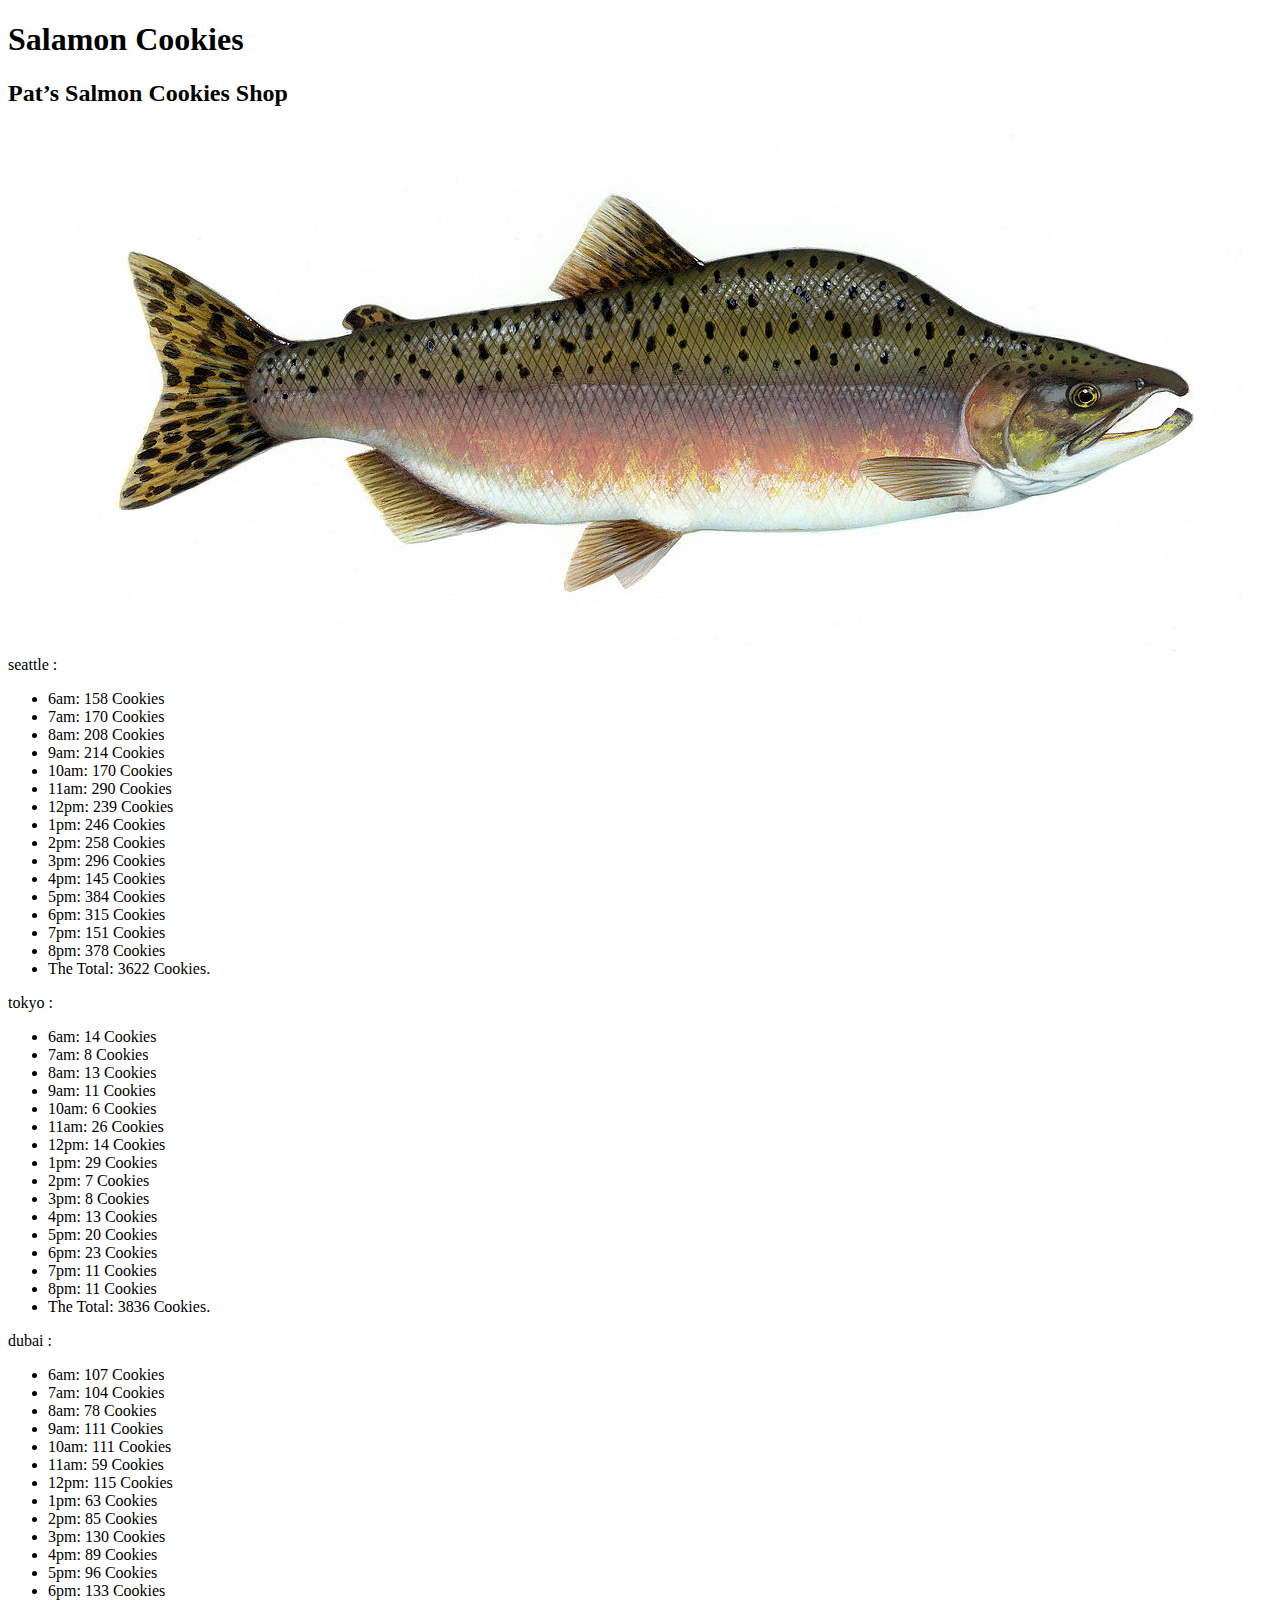
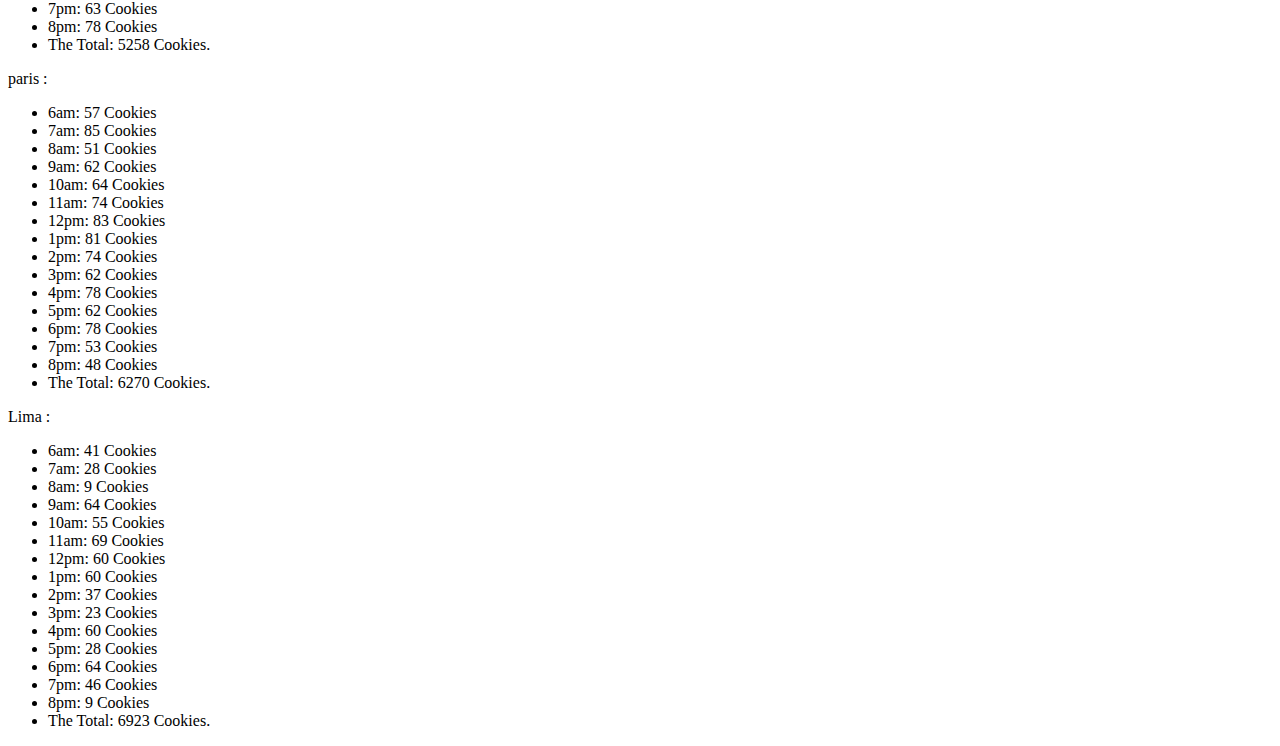
==== sales.html @ 010ffc2c "finished" ====
<!DOCTYPE html>
<html lang="en">
<head>
    <title>Cookies Shop</title>
</head>
<body>
    <header>
        <h1>
            Salamon Cookies
        </h1>
    </header>
    <main>
        <h2>
            Pat’s Salmon Cookies Shop
        </h2>
    </main>
    <div id='TheParent'></div>

    <script src="js/app.js"></script>
</body>
</html>
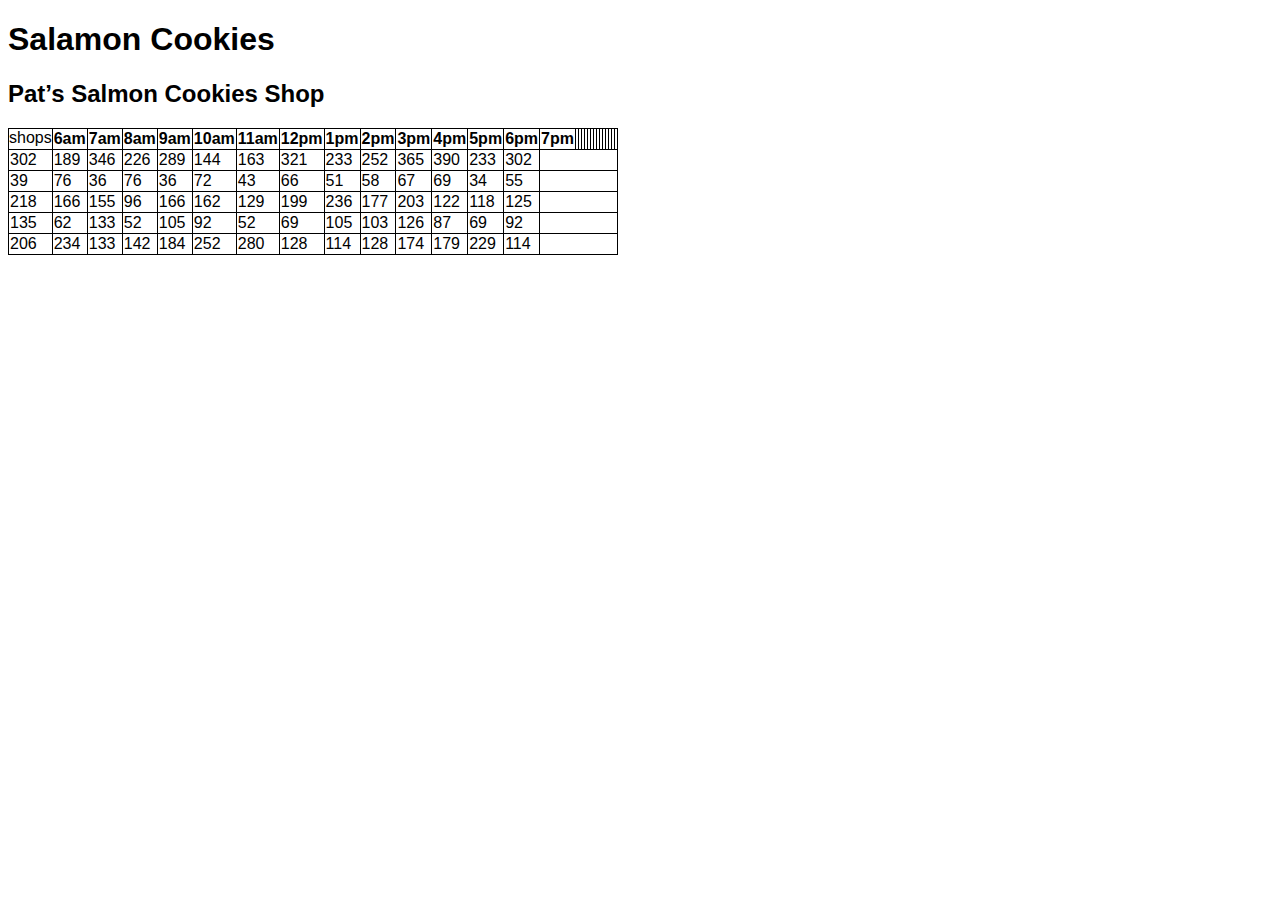
==== commit 2ee2f783: "lab07" ====
--- a/sales.html
+++ b/sales.html
@@ -1,6 +1,7 @@
 <!DOCTYPE html>
 <html lang="en">
 <head>
+    <link rel="stylesheet" href="css/style.css">
     <title>Cookies Shop</title>
 </head>
 <body>
--- a/css/style.css
+++ b/css/style.css
@@ -0,0 +1,10 @@
+  
+* {
+    font-family: Arial, sans-serif;
+  }
+  
+  
+  table,tr,th,td{
+    border: 1px solid black;
+    border-collapse: collapse;
+  }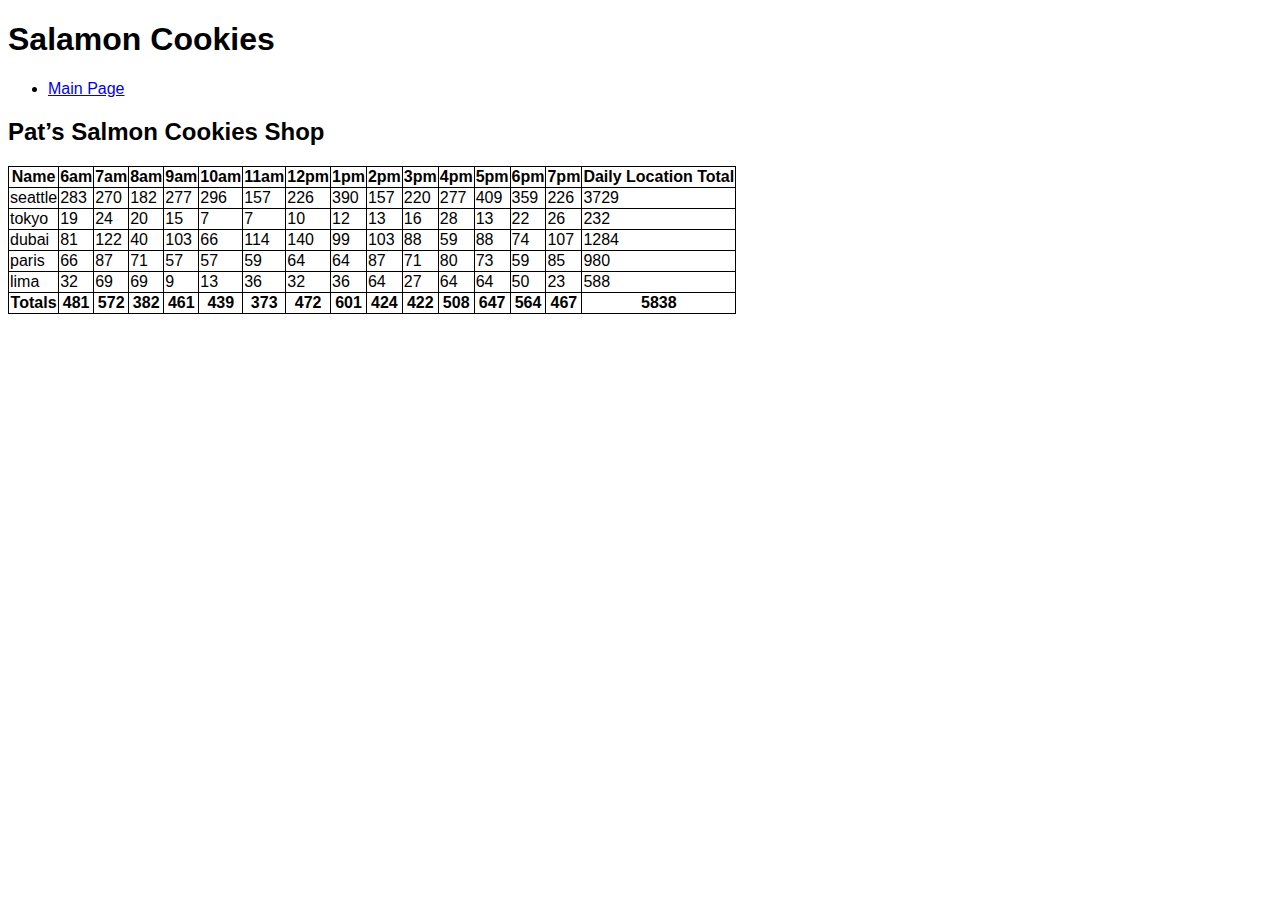
==== commit ddc8aeae: "finished lab08b" ====
--- a/sales.html
+++ b/sales.html
@@ -9,6 +9,9 @@
         <h1>
             Salamon Cookies
         </h1>
+        <ul>
+            <li><a href="index.html">Main Page</a></li>
+        </ul>
     </header>
     <main>
         <h2>
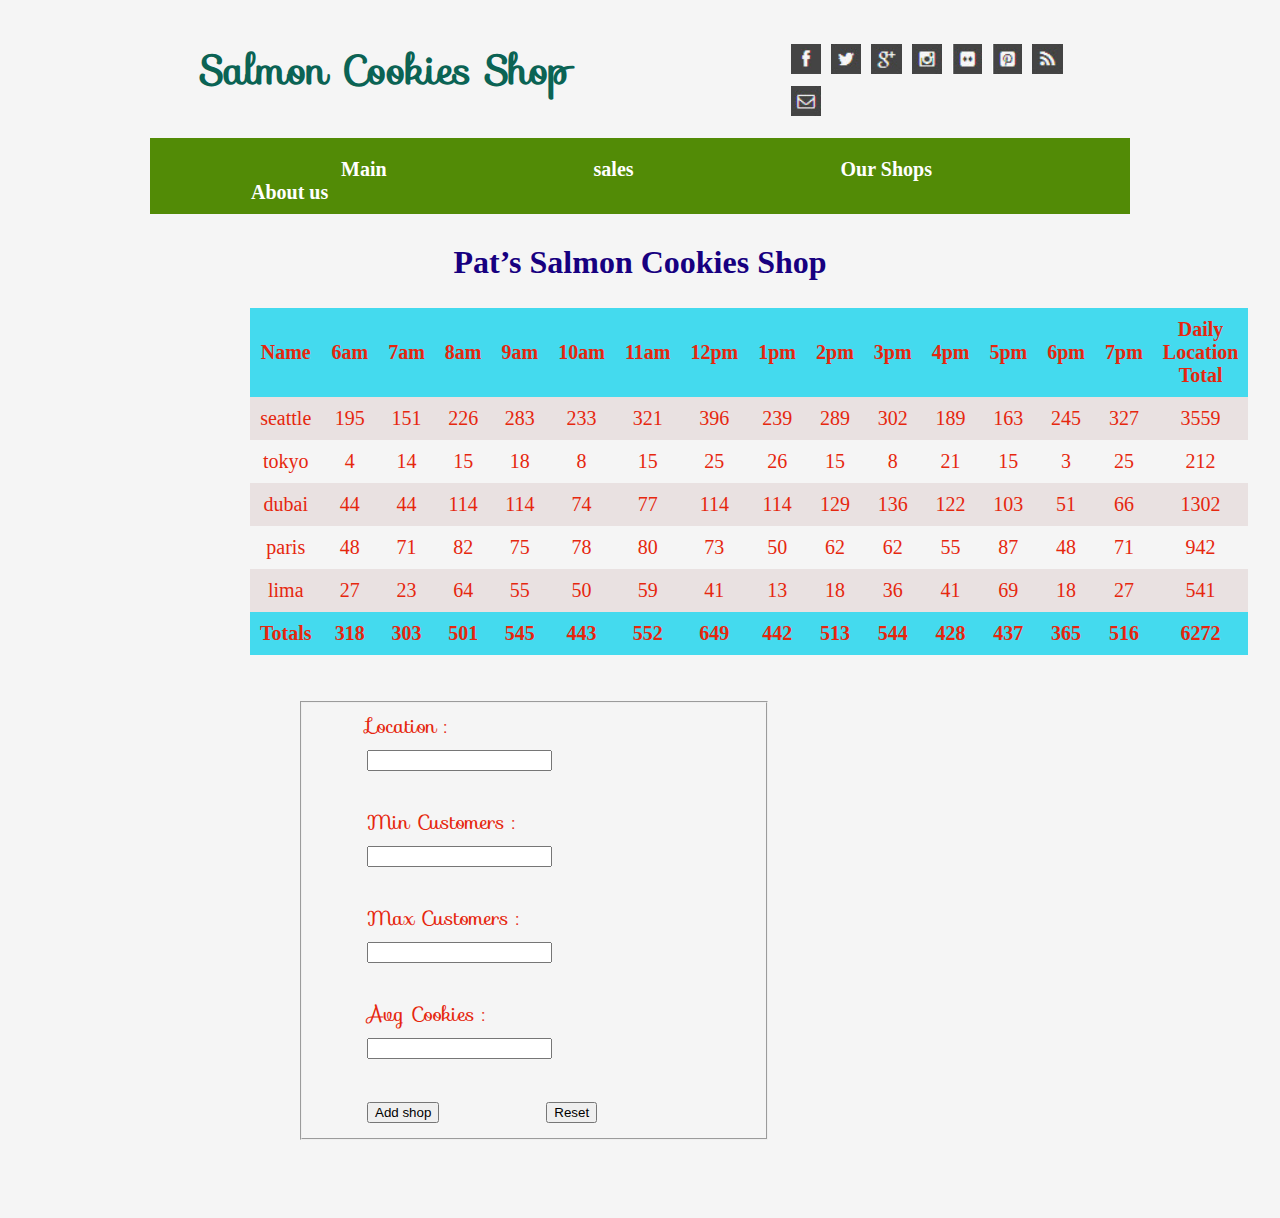
==== commit 823d1af5: "salmon cookies finished" ====
--- a/sales.html
+++ b/sales.html
@@ -1,25 +1,94 @@
 <!DOCTYPE html>
 <html lang="en">
+
 <head>
-    <link rel="stylesheet" href="css/style.css">
-    <title>Cookies Shop</title>
+    <meta charset="UTF-8" />
+    <meta name="viewport" content="width=device-width, initial-scale=1.0" />
+    <link rel="stylesheet" href="https://fonts.googleapis.com/css?family=Sofia">
+
+    <title>Salmon Cookies Shop</title>
+    <link rel="stylesheet" href="css/style2.css" />
+    <link rel="stylesheet" href="css/style.css" />
 </head>
 <body>
     <header>
-        <h1>
-            Salamon Cookies
-        </h1>
-        <ul>
-            <li><a href="index.html">Main Page</a></li>
-        </ul>
+        <section class="imgs">
+            <img class="socialMedia" src="pic/fb-icon.png" alt="">
+            <img class="socialMedia" src="pic/twit-icon.png" alt="">
+            <img class="socialMedia" src="pic/gp-icon.png" alt="">
+            <img class="socialMedia" src="pic/insta-icon.png" alt="">
+            <img class="socialMedia" src="pic/flic-icon.png" alt="">
+            <img class="socialMedia" src="pic/pint-icon.png" alt="">
+            <img class="socialMedia" src="pic/rss-icon.png" alt="">
+            <img class="socialMedia" src="pic/mail-icon.png" alt="">
+        </section>
+        <h1>Salmon Cookies Shop</h1>
+
     </header>
     <main>
+
+        <nav>
+            <ul>
+                <li><a href="index.html">Main</a></li>
+                <li><a href="sales.html">sales</a></li>
+                <li><a href="ourShop.html">Our Shops</a></li>
+                <li><a href="AboutUs.html">About us</a></li>
+            </ul>
+        </nav>
+        
+    
         <h2>
             Pat’s Salmon Cookies Shop
         </h2>
+        <div id='TheParent'></div>
+        <div style="overflow-x:auto;">
+
+        <br>
+        <br>
+
+
+        <!-- location, minCustomers, maxCustomers, avgCookies -->
+
+        <form id="form">
+            <fieldset class="most">
+
+                <label for="locationNameField">Location  :</label>
+                <input type="text" name="locationNameField" id="locationNameField">
+
+                <br>
+                <br>
+                <label for="minCustomersField">Min Customers  :</label>
+                <input type="number" name="minCustomersField" id="minCustomersField">
+
+                <br>
+                <br>
+
+                 <label for="maxCustomersField">Max Customers  :</label>
+                <input type="number" name="maxCustomersField" id="maxCustomersField">
+
+                <br> 
+                <br>
+
+                <label for="avgCookiesField">Avg Cookies  :</label>
+                <input type="float" name="avgCookiesField" id="avgCookiesField">
+
+
+                <br>
+                <br>
+
+                <input type="submit" value="Add shop">
+
+                <input type="reset" value="Reset">
+
+            </fieldset>
+        </form>
+        
+
     </main>
-    <div id='TheParent'></div>
+    <footer>
+        <script src="js/app.js"></script>
 
-    <script src="js/app.js"></script>
+    </footer>
 </body>
+
 </html>--- a/css/style2.css
+++ b/css/style2.css
@@ -0,0 +1,261 @@
+*{
+    box-sizing: border-box;
+    margin-right: 50px;
+    margin-left: 50px;
+}
+
+
+
+body{
+   
+    padding: 30px 0px 30px 0px ; 
+    background-color: whitesmoke;
+
+    font-family: 'Libre Baskerville', serif;  
+    font-size: 20px;  
+}
+
+
+.imgs{
+    position:relative ;
+    /* background-color: #3aad94; */
+     width: 30%;
+    float: right;
+     display:inline;
+
+}
+
+.socialMedia{
+    /* background-color: #d31d8d; */
+    height: 8mm;
+    width: 8mm;
+margin-top:2% ;
+margin-bottom:2% ;
+margin-right: 5px; ;
+margin-left: 5px; ;
+float: left;
+}
+
+h1{
+     /* background-color: rgb(187, 25, 25);  */
+     width: 40%;
+     float: left;
+margin-top: 0px;
+     font-family: "Sofia", sans-serif;
+     font-weight:bolder ;
+     color: rgb(11, 99, 84);
+}
+
+
+nav{
+    width: 100%;
+    background-color: rgb(82, 139, 6);
+    margin-left: auto;
+    margin-right: auto;
+    margin-bottom: 30px;
+    margin-top: 100px;
+    padding-top: 20px; ;
+    padding-bottom: 10px;
+}
+
+nav ul{
+    position:relative;
+    width: 100%;
+    /* background-color: rgb(89, 104, 16); */
+    display: inline;
+   
+    padding-top: 20px;
+    padding-bottom: 20px;
+
+}
+
+nav ul li{
+    /* background-color: rgb(84, 87, 75); */
+
+    display:inline; 
+     padding: 1px;
+     padding-top: 15px;
+    padding-bottom: 15px;
+}
+
+nav ul li a{
+    display:inline;
+
+    color:#ffffff;
+    text-decoration: none;
+    font-weight: bold;
+}
+
+
+.firstImg{
+    background-color: rgb(186, 245, 23);
+    margin-top: 1mm;
+    margin-bottom: 10mm;
+    padding-top: 10px;
+    padding-bottom: 10px;
+
+    width: 50%;
+    display: block;
+    border-radius: 50%;
+    margin-left: auto;
+    margin-right: auto;
+
+}
+
+.firstPar{
+
+text-align: justify;
+ 
+} 
+
+.bar1{
+
+    width: 100%;
+    margin-top:35px ;
+}
+
+.column {
+  float: left;
+  width: 24%;
+  padding: 5px;
+} 
+
+/* Clearfix (clear floats) */
+.row::after {
+  content: "";
+  clear: both;
+  display: table; 
+}
+
+.middleImg{
+         display: block;
+        width: 30%;
+        border-radius: 50%;
+        margin-left: auto;
+        margin-right: auto;  
+        margin-top: 70px;
+        margin-bottom: 10px;
+        float: right;
+
+}
+
+.SecondPar{
+     width: 100%;
+        
+}
+
+
+
+ 
+.secondDiv{
+    background-color: whitesmoke;
+    margin-top: 30mm;
+    margin-bottom: 10mm;
+    padding-top: 10px;
+    padding-bottom: 10px;
+    padding-right: 5px;
+    width: 50%;
+    display: block;
+    border-radius: 50%;
+    margin-left: auto;
+    margin-right: auto;
+    float: right;
+    height: 400px;
+}
+
+h2{
+    text-align: center;
+    float: none;
+    color: rgb(23, 0, 128);
+    font-size: xx-large;
+
+}
+
+ul{
+    width: 40%;
+    
+}
+
+
+ ul li{
+
+    display:inline-block;
+   
+    padding-left:150px ;  
+}
+
+.secondUl li a{
+    float: left;
+
+    color:#ee0c0c;
+    text-decoration: none;
+    font-weight: bold;
+}
+
+
+.thirdDiv{
+    width: 100%;
+    float: right;
+    padding: 0px;
+} 
+
+.familyImg{
+    width: 80%;
+    display: block;
+    border-radius: 50%;
+    margin-left: auto;
+    margin-right: auto;
+} 
+
+
+.lastImg{
+    background-color: rgb(41, 160, 51);
+    width: 50%;
+    height: 400px;
+    float: left;
+     border-radius: 50%;
+    margin-left: auto;
+    margin-right: auto; 
+    margin-top: 70px;
+} 
+
+.fourPar{
+    /* background-color: rgb(65, 199, 199); */
+    width: 40%;
+    float:right ;
+    margin-top: 100px;
+
+    }
+
+footer{
+
+    /* background-color: blueviolet; */
+    text-align: center;
+width: 100%;
+margin-top: 40px;
+
+}
+    
+
+.aboutUs{
+    text-align: center;
+    font-family: "Sofia", sans-serif;
+color: crimson;
+font-size: xx-large;
+font-weight:bolder ; 
+}
+
+
+.most{
+
+    font-family: "Sofia", sans-serif;
+width: 60%;
+}
+
+h3{
+    text-align: center;
+    font-family: "Sofia", sans-serif;
+color: crimson;
+font-size: xx-large;
+font-weight:bolder ; 
+}--- a/css/style.css
+++ b/css/style.css
@@ -1,10 +1,31 @@
   
-* {
-    font-family: Arial, sans-serif;
+body {
+  background-image: url("http://www.nasa.gov/sites/default/files/thumbnails/image/spitzer-16.gif");
+  background-repeat: no-repeat, repeat;
+  background-size: cover; 
+  /* background-position: center;  */
+  font-family: 'Libre Baskerville', serif;  
+  font-size: 20px;  
+  color: rgb(230, 39, 14);
+}  
+  
+
+  table {
+    border-collapse:collapse ;
+    width: 100%;
+  }
+  th{
+    text-align: center;
+    background-color: rgb(68, 218, 238);
+    padding: 10px;
+    font-weight: bolder;
   }
   
+  td {
+    text-align: center;
+    padding: 10px;
+  }
   
-  table,tr,th,td{
-    border: 1px solid black;
-    border-collapse: collapse;
+  tr:nth-child(even) {
+    background-color: #e9e1e1;
   }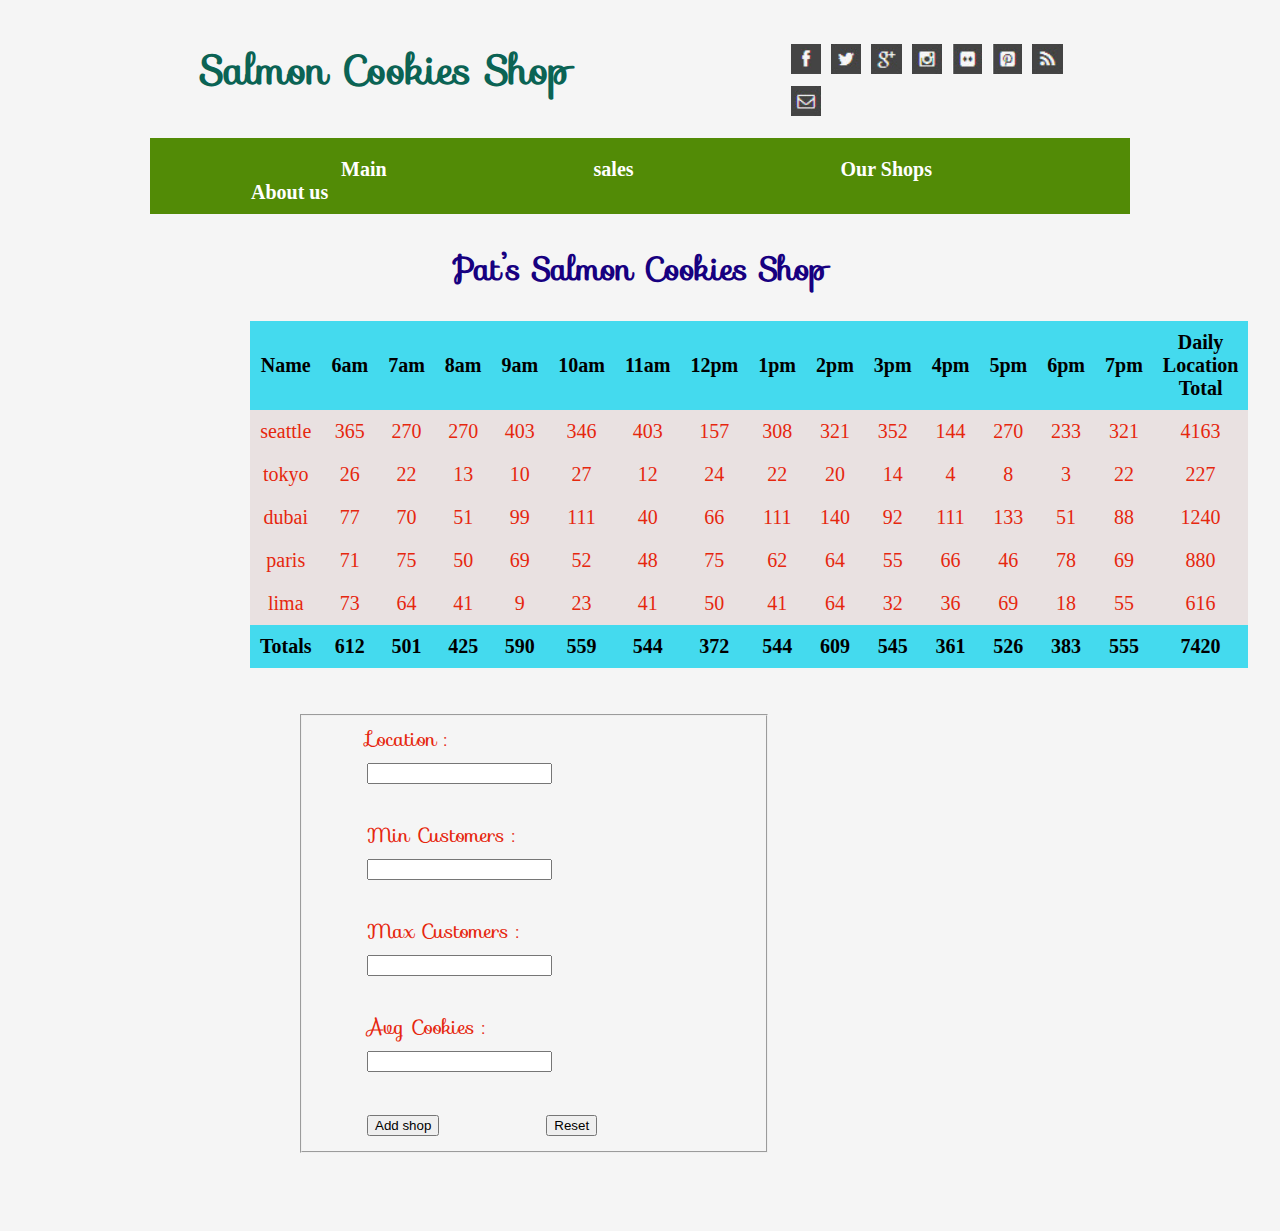
==== commit aa68a82b: "lab10-b" ====
--- a/sales.html
+++ b/sales.html
@@ -35,7 +35,7 @@
                 <li><a href="AboutUs.html">About us</a></li>
             </ul>
         </nav>
-        
+         
     
         <h2>
             Pat’s Salmon Cookies Shop
--- a/css/style2.css
+++ b/css/style2.css
@@ -11,7 +11,7 @@
     padding: 30px 0px 30px 0px ; 
     background-color: whitesmoke;
 
-    font-family: 'Libre Baskerville', serif;  
+    font-family: Arial, Verdana, sans-serif;
     font-size: 20px;  
 }
 
@@ -105,10 +105,12 @@
 .firstPar{
 
 text-align: justify;
- 
+font-family: Arial, Verdana, sans-serif;
+
 } 
 
 .bar1{
+    font-family: Arial, Verdana, sans-serif;
 
     width: 100%;
     margin-top:35px ;
@@ -141,7 +143,8 @@
 
 .SecondPar{
      width: 100%;
-        
+     font-family: Arial, Verdana, sans-serif;
+
 }
 
 
@@ -168,6 +171,7 @@
     float: none;
     color: rgb(23, 0, 128);
     font-size: xx-large;
+    font-family: "Sofia", sans-serif;
 
 }
 
@@ -224,6 +228,8 @@
     width: 40%;
     float:right ;
     margin-top: 100px;
+    font-family: Arial, Verdana, sans-serif;
+
 
     }
 
@@ -235,12 +241,13 @@
 margin-top: 40px;
 
 }
+
     
 
 .aboutUs{
     text-align: center;
     font-family: "Sofia", sans-serif;
-color: crimson;
+    color: rgb(23, 0, 128);
 font-size: xx-large;
 font-weight:bolder ; 
 }
@@ -255,7 +262,7 @@
 h3{
     text-align: center;
     font-family: "Sofia", sans-serif;
-color: crimson;
+    color: rgb(23, 0, 128);
 font-size: xx-large;
 font-weight:bolder ; 
 }--- a/css/style.css
+++ b/css/style.css
@@ -19,6 +19,7 @@
     background-color: rgb(68, 218, 238);
     padding: 10px;
     font-weight: bolder;
+    color: black;
   }
   
   td {
@@ -28,4 +29,7 @@
   
   tr:nth-child(even) {
     background-color: #e9e1e1;
+  }
+  tr:nth-child(odd) {
+    background-color: #e9e1e1;
   }